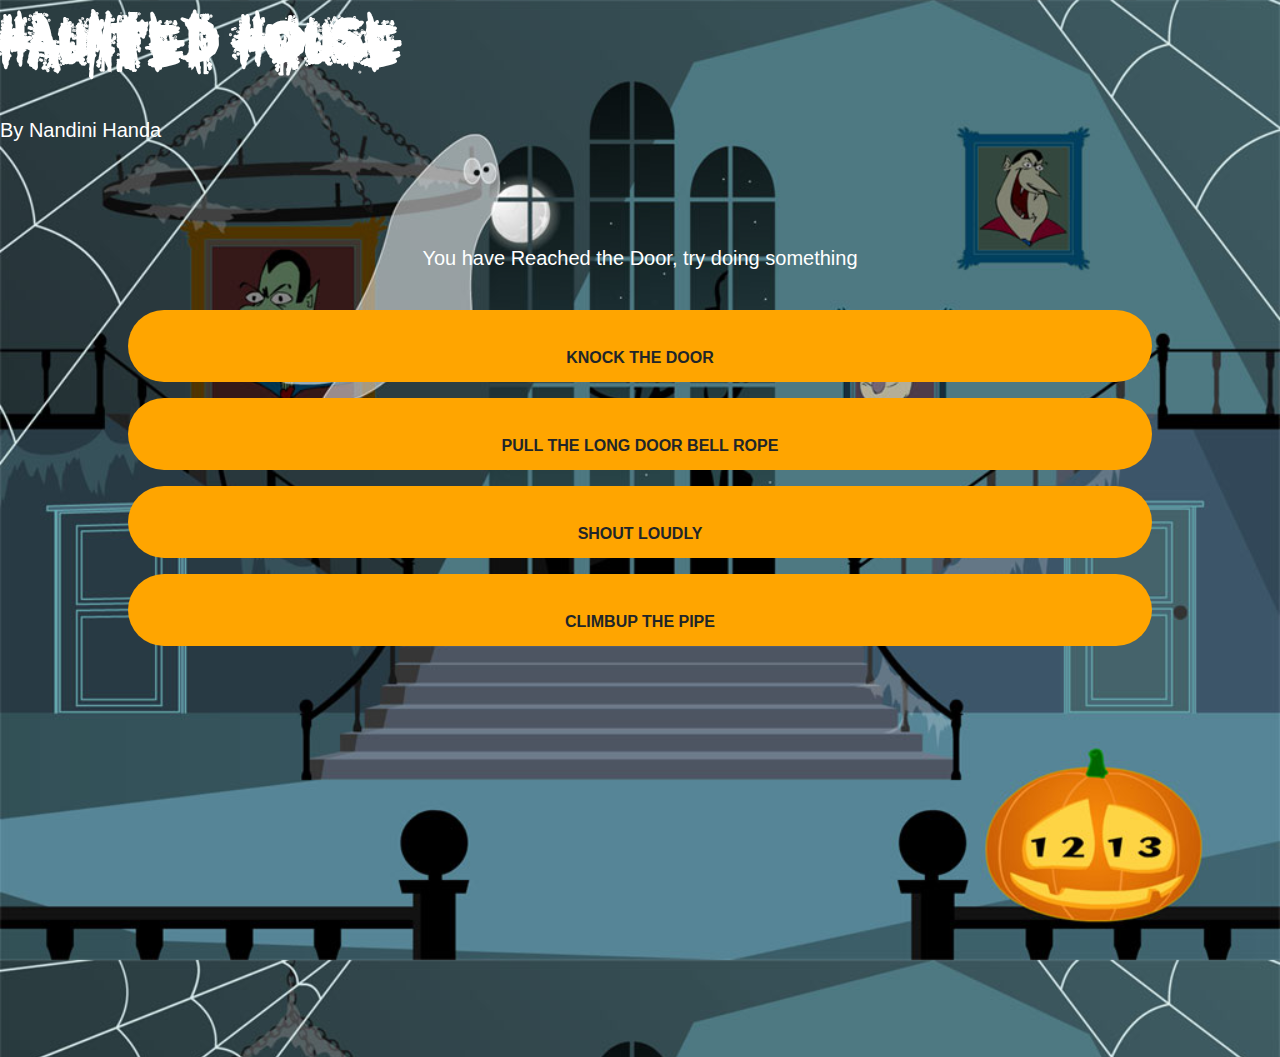
==== gamepage.html @ 4c5120ed "first commit" ====
<!doctype html>
<head>
<link rel="stylesheet" href="./css/style.css">
<link rel="stylesheet" href="./css/bootstrap.min.css">
<script src="./js/bootstrap.min.js"></script>



</head>
<body class="bo2" >

<div>
<h1 class="text-white" style="font-family:horrorText; font-size:8vh;" id="titletext"> <strong>Haunted House </h1><br>
</div>
<div>

<h5 class="text-white" >By Nandini Handa</h5>
</div>


<canvas id="canvas">



</canvas>


<div style="position: absolute; top: 0px; left: 0px; width: 100vw; height: 100vh; z-index: 5;" class="draggable" class="ui-widget-content">

<div class="container h-100 w-100 d-flex justify-content-center align-items-center">



<div class="d-flex flex-column justify-content-center align-items-center"  >



<h5 class="text-white" id="ques" >here  goes  the question  to the  answer to which is  load </h5><br>


<ans-button  style="--slist: #ffda5f, #f9376b"  class="text-center" id="opt1" onclick="revealResult(1)"><strong>Option1</strong></ans-button>

<ans-button  style="--slist: #ffda5f, #f9376b"  class="text-center" id="opt2"  onclick="revealResult(2)"><strong>Option2</strong></ans-button>

<ans-button   style="--slist: #ffda5f, #f9376b"  class="text-center"  id="opt3"  onclick="revealResult(3)"><strong>Option3</strong></ans-button>

<ans-button   style="--slist: #ffda5f, #f9376b"  class="text-center"  id="opt4"  onclick="revealResult(4)"><strong>Option4</strong></ans-button>


</div>



</div>


</div>



</body>

<script src="./js/main.js"></script>

<script>

count=0;

var ques=document.getElementById("ques");
var opt1=document.getElementById("opt1");
var opt2=document.getElementById("opt2");
var opt3=document.getElementById("opt3");
var opt4=document.getElementById("opt4");


var question=[
"You have Reached the Door, try doing something",
"Watch out for the  bats flying out",
"there is a staircase in front",
"watch out there  is a werewolf in front , hurry up do something",
"there is  Mr.Headless murphy ",
"there is an  egyptian mummy , do something  hurry up ",
"it is  the dracula in front ",
"frankstien in  front"

];

var ans=[

[ "knock the door","pull the  long door bell rope","shout loudly","climbup the pipe","knock the door"],
[ "duck and save your head","fight bats with a stick ","call batman ","make loud cry","duck and save your head"],
[ "climb up the stairs","get out of the place","do nothing just wait here","call Mr. Adams Name Loudly","climb up the stairs"],
[ "fight and  kill werewolf ","grab a stick and  teach him a trick 'go puppy go n fetch'","Sing Scooby Doo","do nothing","grab a stick and  teach him a trick 'go puppy go n fetch'"],
[ "run again","tell him a html joke without head tag","help him find his  head."," why i am here ?","tell him a html joke without head tag"],
[ "I am dead now"," show some cool egyptian dance moves ","run for life","Find A cat","run for life"],
[ "fight him "," run and save life","give him garlic sause.","i am fan of twilight","give him garlic sause."],
[ "ask a what is 2+2?","run for life","ask hm if albert is his  elder brother ?"," do nothing","run for life"],


]



ques.innerHTML=question[count];
opt1.innerHTML=ans[count][0];
opt2.innerHTML=ans[count][1];
opt3.innerHTML=ans[count][2];
opt4.innerHTML=ans[count][3];


opt1.style.background = 'orange';
opt2.style.background = 'orange';
opt3.style.background = 'orange';
opt4.style.background = 'orange';


function revealResult(x){

var correct = ans[count][4];

if(correct==ans[count][0]){
opt1.style.background="lightgreen";

opt2.style.background = 'orange';
opt3.style.background = 'orange';
opt4.style.background = 'orange';


}
else if(correct==ans[count][1]){

opt2.style.background="lightgreen";
opt1.style.background = 'orange';

opt3.style.background = 'orange';
opt4.style.background = 'orange';
}
else if(correct==ans[count][2]){
opt3.style.background="lightgreen";
opt1.style.background = 'orange';
opt2.style.background = 'orange';

opt4.style.background = 'orange';
}
else if(correct==ans[count][3]){

opt4.style.background="lightgreen";
opt1.style.background = 'orange';
opt2.style.background = 'orange';
opt3.style.background = 'orange';

}



setTimeout(function(){ 

count++;
if(count>=8)
{
count=7;

setTimeout(function(){ alert("finnally Mr. Adam is  here , and  he gave  you treats and safely left you out of  the  house. and told you to never disturb him again.  Game Over");},1000);









}
ques.innerHTML=question[count];
opt1.innerHTML=ans[count][0];
opt2.innerHTML=ans[count][1];
opt3.innerHTML=ans[count][2];
opt4.innerHTML=ans[count][3];



opt1.style.background = 'orange';
opt2.style.background = 'orange';
opt3.style.background = 'orange';
opt4.style.background = 'orange';

}, 1000);








}



</script>


</html>
---- css/style.css ----
.bo{



background-image:url("../img/bg2.jpg");	
	background-size:cover;
	
}

.bo2{



background-image:url("../img/bg_game.jpg");	
	background-size:cover;
	
}

html, body {
  height: 100%;

}

boo-button {

  width:100%;
  height:20px;
  border: solid .25em transparent;
  padding: 1em;
  border-radius: 9em;
  background: 
    linear-gradient(to right bottom, var(--slist)) 
      border-box;
  font: 2vh, sans-serif;
  text-transform: uppercase;
    cursor: pointer;
	
  
 
 
}
boo-button::after { content: attr(data-ico) }

@font-face {
  font-family: horrorText;
  src: url("../font/horror.ttf");
}


@keyframes slideInFromBottom {
  0% {
    transform: translateX(200%);
  }
  
  25%{
	   transform: translateX(100%);
  }
  
  
  50%{
	  
	   transform: translateX(70%);
  }
  
  100% {
    transform: translateX(-50%);
  }
}

.moon{
	height:100px;
	width:100px;
	animation: 1s ease-in 1s 1 slideInFromBottom;
	float:right;
	animation-fill-mode: forwards;
}


#canvas{
    opacity:0.3;
}



ans-button {

  width:80vw;
  height:20px;
  border: solid .25em transparent;
  padding: 2em;
  border-radius: 9em;
  background: 
    linear-gradient(to right bottom, var(--slist)) 
      border-box;
  font: 2vh, sans-serif;
  text-transform: uppercase;
    cursor: pointer;
	margin:8px;
  
 
 
}
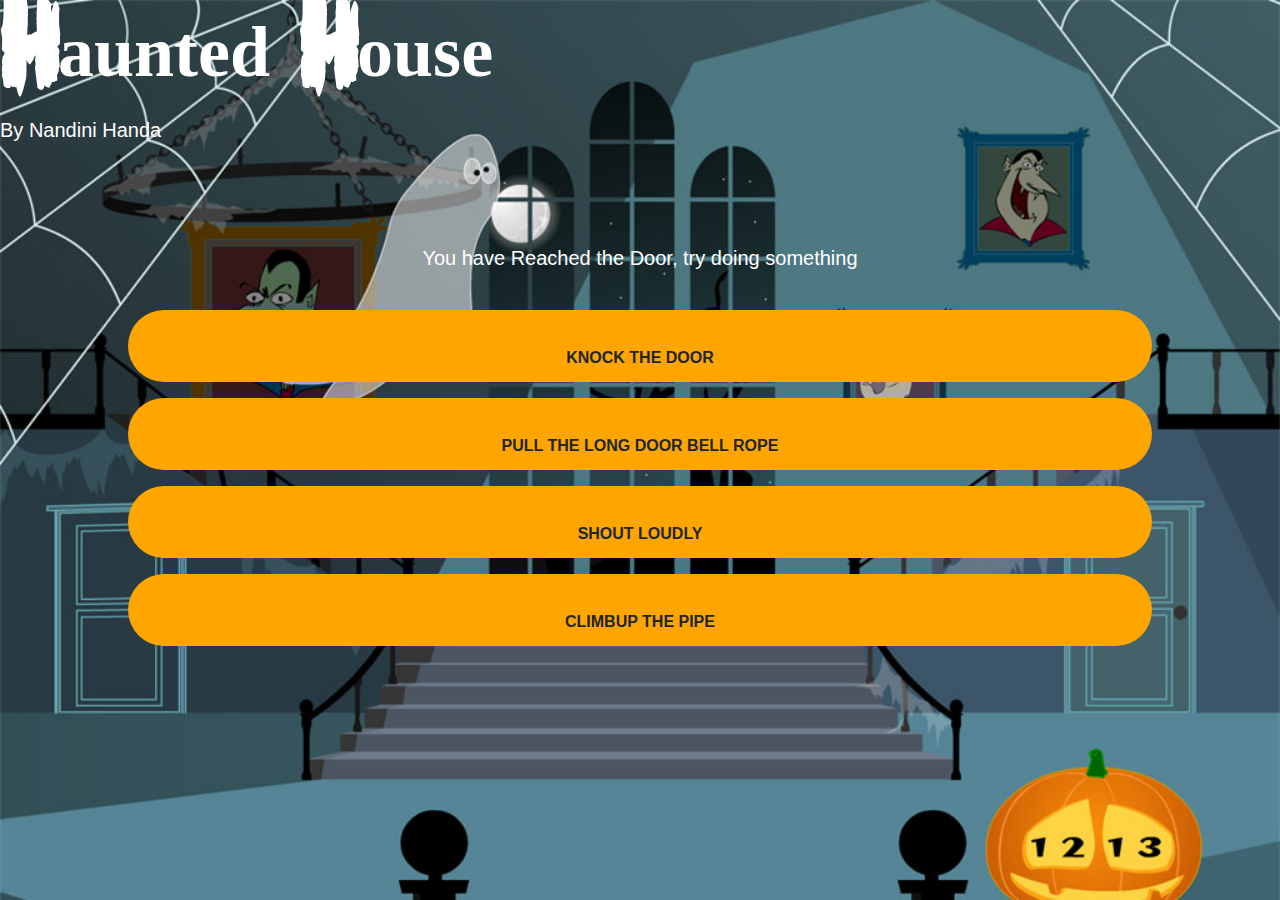
==== commit 6c0a3fc4: "second update" ====
--- a/gamepage.html
+++ b/gamepage.html
@@ -3,8 +3,7 @@
 <link rel="stylesheet" href="./css/style.css">
 <link rel="stylesheet" href="./css/bootstrap.min.css">
 <script src="./js/bootstrap.min.js"></script>
-
-
+<script src="https://ajax.googleapis.com/ajax/libs/jquery/3.5.1/jquery.min.js"> </script>
 
 </head>
 <body class="bo2" >
@@ -38,13 +37,13 @@
 <h5 class="text-white" id="ques" >here  goes  the question  to the  answer to which is  load </h5><br>
 
 
-<ans-button  style="--slist: #ffda5f, #f9376b"  class="text-center" id="opt1" onclick="revealResult(1)"><strong>Option1</strong></ans-button>
-
-<ans-button  style="--slist: #ffda5f, #f9376b"  class="text-center" id="opt2"  onclick="revealResult(2)"><strong>Option2</strong></ans-button>
-
-<ans-button   style="--slist: #ffda5f, #f9376b"  class="text-center"  id="opt3"  onclick="revealResult(3)"><strong>Option3</strong></ans-button>
-
-<ans-button   style="--slist: #ffda5f, #f9376b"  class="text-center"  id="opt4"  onclick="revealResult(4)"><strong>Option4</strong></ans-button>
+<ans-button  style="--slist: #ffda5f, #f9376b"  class="text-center" id="opt1" onclick="revealResult(0)"><strong>Option1</strong></ans-button>
+
+<ans-button  style="--slist: #ffda5f, #f9376b"  class="text-center" id="opt2"  onclick="revealResult(1)"><strong>Option2</strong></ans-button>
+
+<ans-button   style="--slist: #ffda5f, #f9376b"  class="text-center"  id="opt3"  onclick="revealResult(2)"><strong>Option3</strong></ans-button>
+
+<ans-button   style="--slist: #ffda5f, #f9376b"  class="text-center"  id="opt4"  onclick="revealResult(3)"><strong>Option4</strong></ans-button>
 
 
 </div>
@@ -60,7 +59,7 @@
 
 </body>
 
-<script src="./js/main.js"></script>
+
 
 <script>
 
@@ -116,9 +115,12 @@
 
 function revealResult(x){
 
+var msg="You Got Killed";
 var correct = ans[count][4];
 
-if(correct==ans[count][0]){
+
+if(correct==ans[count][x] && x==0){
+
 opt1.style.background="lightgreen";
 
 opt2.style.background = 'orange';
@@ -126,30 +128,64 @@
 opt4.style.background = 'orange';
 
 
-}
-else if(correct==ans[count][1]){
+msg="You Survived, Now Moving to Next ";
+
+
+
+
+}
+else if(correct==ans[count][1] && x==1){
 
 opt2.style.background="lightgreen";
 opt1.style.background = 'orange';
 
 opt3.style.background = 'orange';
 opt4.style.background = 'orange';
-}
-else if(correct==ans[count][2]){
+msg="You Survived, Now Moving to Next ";
+}
+else if(correct==ans[count][2] && x==2){
 opt3.style.background="lightgreen";
 opt1.style.background = 'orange';
 opt2.style.background = 'orange';
 
 opt4.style.background = 'orange';
-}
-else if(correct==ans[count][3]){
+msg="You Survived, Now Moving to Next ";
+}
+else if(correct==ans[count][3] && x==3){
 
 opt4.style.background="lightgreen";
 opt1.style.background = 'orange';
 opt2.style.background = 'orange';
 opt3.style.background = 'orange';
-
-}
+msg="You Survived, Now Moving to Next ";
+
+}else{
+
+
+opt2.innerHTML="<p> Killed!! click  to <a href='index.html'> restart</a> </p>";
+opt1.style.display="none";
+opt3.style.display="none";
+opt4.style.display="none";
+
+
+}
+
+var audio = new Audio('./sound/laughhowl.mp3');
+audio.play();
+
+
+if(msg=="You Got Killed")
+{
+  
+
+
+window.stop();
+
+
+return 0;
+
+}
+
 
 
 
@@ -161,13 +197,6 @@
 count=7;
 
 setTimeout(function(){ alert("finnally Mr. Adam is  here , and  he gave  you treats and safely left you out of  the  house. and told you to never disturb him again.  Game Over");},1000);
-
-
-
-
-
-
-
 
 
 }
@@ -177,12 +206,17 @@
 opt3.innerHTML=ans[count][2];
 opt4.innerHTML=ans[count][3];
 
-
-
-opt1.style.background = 'orange';
-opt2.style.background = 'orange';
-opt3.style.background = 'orange';
-opt4.style.background = 'orange';
+opt1.style.display="block";
+opt2.style.display="block";
+opt3.style.display="block";
+opt4.style.display="block";
+
+
+opt1.style.background = 'orange';
+opt2.style.background = 'orange';
+opt3.style.background = 'orange';
+opt4.style.background = 'orange';
+
 
 }, 1000);
 
